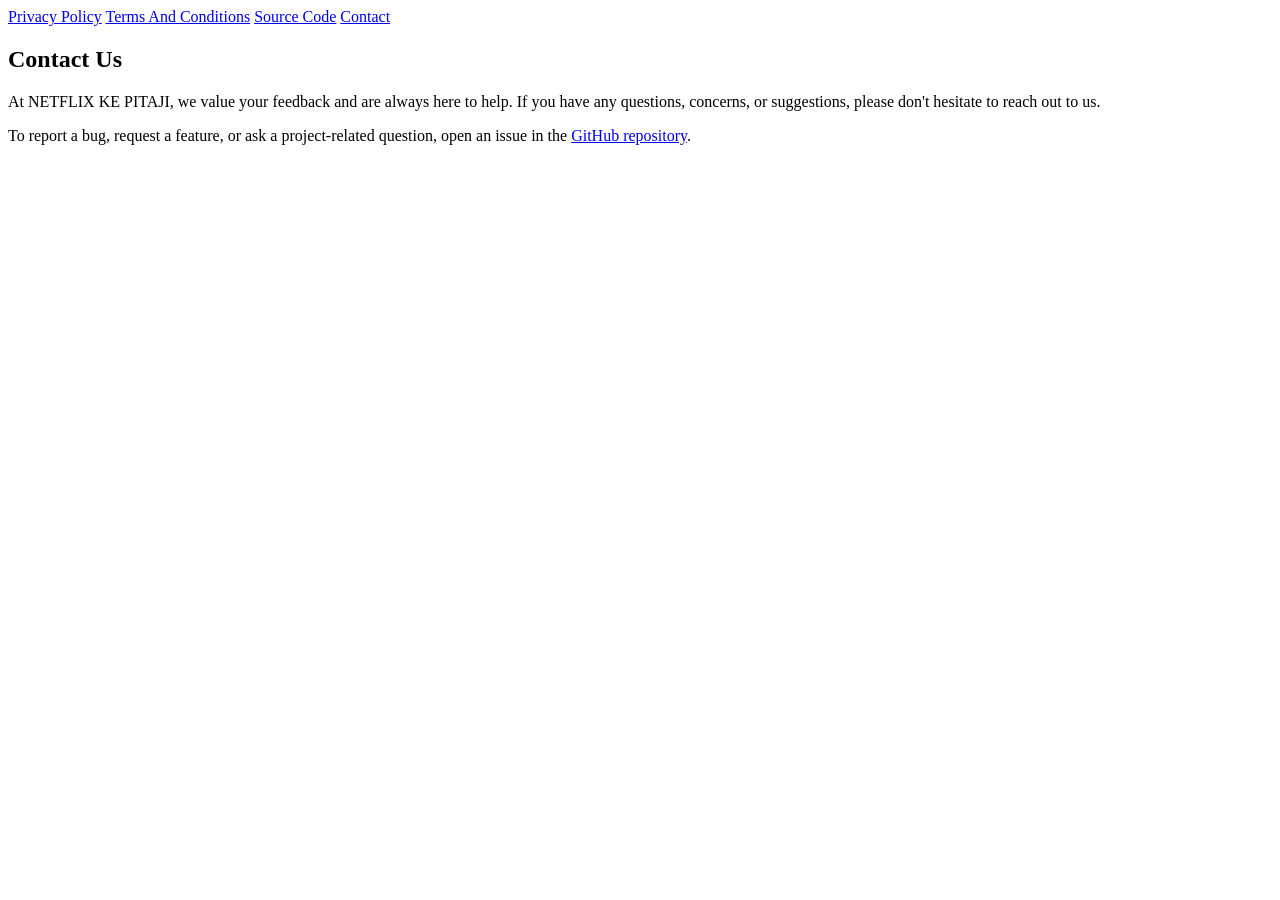
==== contact.html @ 7cbba7d5 "Remove ads and refresh project documentation" ====
<!DOCTYPE html>
<html lang="en">

<head>
    <meta charset="UTF-8">
    <meta http-equiv="X-UA-Compatible" content="IE=edge">
    <meta name="viewport" content="width=device-width, initial-scale=1.0">
    <link rel="stylesheet" href="style.css">
    <title>Contact</title>
    <link rel="shortcut icon" href="/icons/icon.ico" type="image/x-icon">
</head>

<body>

    <div class="information">
        <div class="pagelinks">
            <a href="/privacy-policy.html" target="_blank">Privacy Policy</a>
            <a href="/terms-and-conditions.html" target="_blank">Terms And Conditions</a>
            <a href="https://github.com/kamrullab/netflixbd" target="_blank" rel="noopener noreferrer">Source Code</a>
            <a href="/contact.html" target="_blank">Contact</a>
        </div>
        
        <h2>Contact Us</h2>

        <p>At NETFLIX KE PITAJI, we value your feedback and are always here to help. If you have any questions,
            concerns, or suggestions, please don't hesitate to reach out to us.</p>

        <p>To report a bug, request a feature, or ask a project-related question, open an issue in the
            <a href="https://github.com/kamrullab/netflixbd/issues" target="_blank" rel="noopener noreferrer">GitHub repository</a>.</p>

    </div>
</body>

</html>
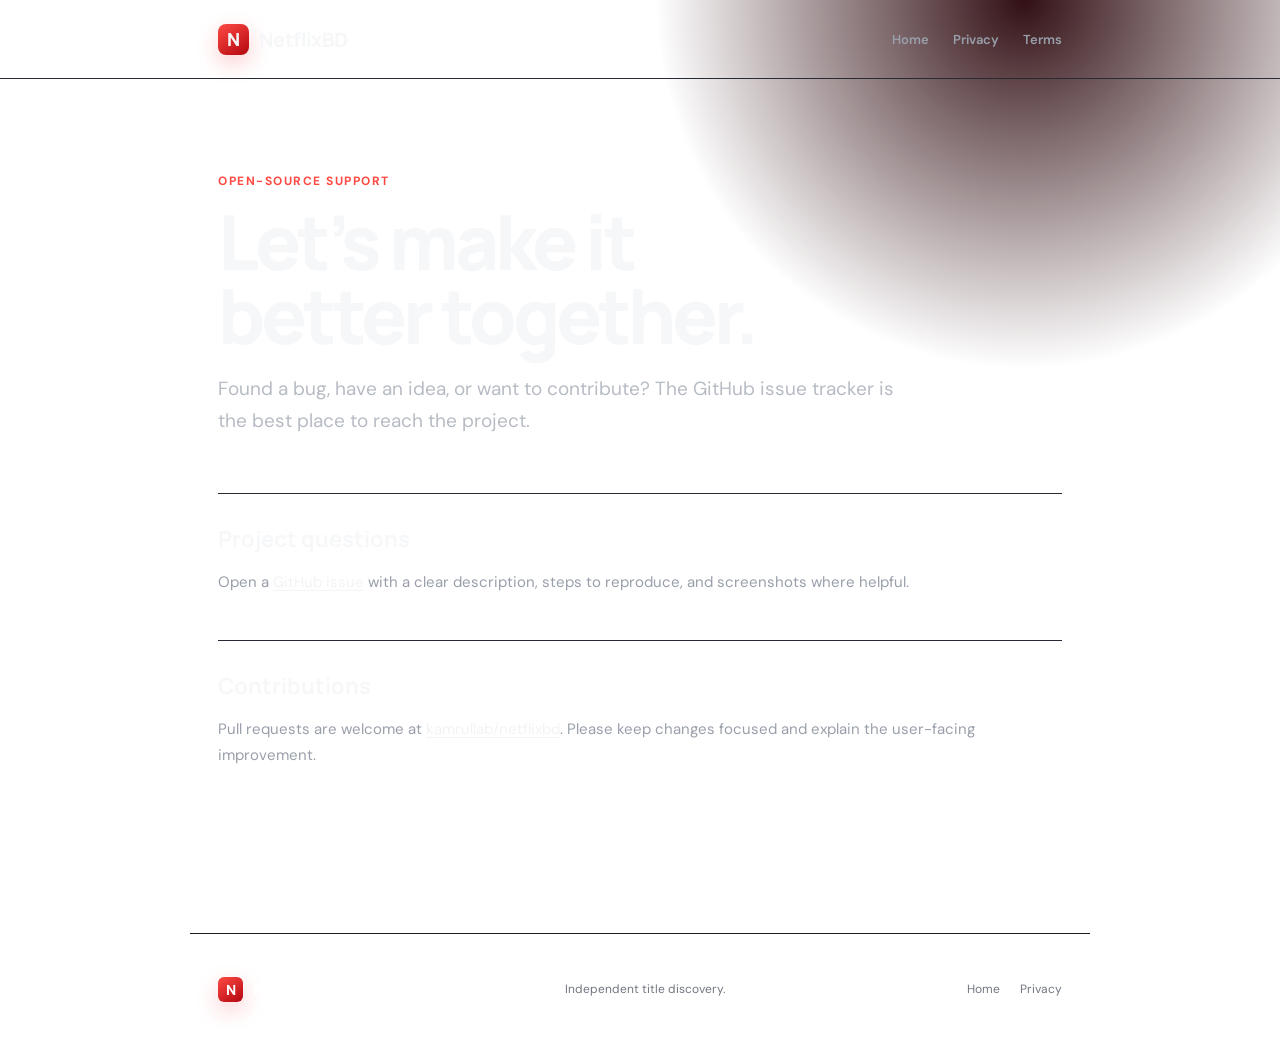
==== commit 9a03f912: "Redesign UI and remove streaming ad sources" ====
--- a/contact.html
+++ b/contact.html
@@ -1,34 +1,6 @@
-<!DOCTYPE html>
-<html lang="en">
-
-<head>
-    <meta charset="UTF-8">
-    <meta http-equiv="X-UA-Compatible" content="IE=edge">
-    <meta name="viewport" content="width=device-width, initial-scale=1.0">
-    <link rel="stylesheet" href="style.css">
-    <title>Contact</title>
-    <link rel="shortcut icon" href="/icons/icon.ico" type="image/x-icon">
-</head>
-
-<body>
-
-    <div class="information">
-        <div class="pagelinks">
-            <a href="/privacy-policy.html" target="_blank">Privacy Policy</a>
-            <a href="/terms-and-conditions.html" target="_blank">Terms And Conditions</a>
-            <a href="https://github.com/kamrullab/netflixbd" target="_blank" rel="noopener noreferrer">Source Code</a>
-            <a href="/contact.html" target="_blank">Contact</a>
-        </div>
-        
-        <h2>Contact Us</h2>
-
-        <p>At NETFLIX KE PITAJI, we value your feedback and are always here to help. If you have any questions,
-            concerns, or suggestions, please don't hesitate to reach out to us.</p>
-
-        <p>To report a bug, request a feature, or ask a project-related question, open an issue in the
-            <a href="https://github.com/kamrullab/netflixbd/issues" target="_blank" rel="noopener noreferrer">GitHub repository</a>.</p>
-
-    </div>
-</body>
-
-</html>
+<!doctype html><html lang="en"><head><meta charset="utf-8"><meta name="viewport" content="width=device-width,initial-scale=1"><meta name="theme-color" content="#08090c"><link rel="icon" href="/icons/icon.ico"><link rel="stylesheet" href="style.min.css"><title>Contact — NetflixBD</title></head>
+<body class="legal-shell"><div class="legal-header"><header class="site-header"><a class="brand" href="/"><span>N</span>NetflixBD</a><nav><a href="/">Home</a><a href="/privacy-policy.html">Privacy</a><a href="/terms-and-conditions.html">Terms</a></nav></header></div>
+<main class="legal"><p class="updated">Open-source support</p><h1>Let’s make it<br>better together.</h1><p class="lead">Found a bug, have an idea, or want to contribute? The GitHub issue tracker is the best place to reach the project.</p>
+<article><h2>Project questions</h2><p>Open a <a href="https://github.com/kamrullab/netflixbd/issues" target="_blank" rel="noopener noreferrer">GitHub issue</a> with a clear description, steps to reproduce, and screenshots where helpful.</p></article>
+<article><h2>Contributions</h2><p>Pull requests are welcome at <a href="https://github.com/kamrullab/netflixbd" target="_blank" rel="noopener noreferrer">kamrullab/netflixbd</a>. Please keep changes focused and explain the user-facing improvement.</p></article></main>
+<footer class="legal-footer"><a class="brand small" href="/"><span>N</span>NetflixBD</a><p>Independent title discovery.</p><div><a href="/">Home</a><a href="/privacy-policy.html">Privacy</a></div></footer></body></html>
--- a/style.min.css
+++ b/style.min.css
@@ -0,0 +1,46 @@
+@import url('https://fonts.googleapis.com/css2?family=DM+Sans:wght@400;500;600;700&family=Manrope:wght@500;600;700;800&display=swap');
+
+:root{--bg:#08090c;--panel:#101217;--soft:#171a20;--line:#272b34;--text:#f6f7f9;--muted:#999faa;--red:#ed1c24;--red2:#ff4a43;--max:1240px;--radius:20px}
+*{box-sizing:border-box}
+html{scroll-behavior:smooth}
+body{margin:0;background:var(--bg);color:var(--text);font-family:'DM Sans',system-ui,sans-serif;-webkit-font-smoothing:antialiased}
+a{color:inherit;text-decoration:none}
+button,input{font:inherit}
+.site-header{height:78px;display:flex;align-items:center;justify-content:space-between;max-width:var(--max);margin:auto;padding:0 28px;position:relative;z-index:10}
+.brand{display:flex;align-items:center;gap:10px;font:800 20px 'Manrope',sans-serif;letter-spacing:-.6px}
+.brand span{display:grid;place-items:center;width:31px;height:31px;background:linear-gradient(145deg,var(--red2),#b20710);border-radius:8px;box-shadow:0 8px 22px #ed1c2438;font-size:18px}
+.site-header nav{display:flex;align-items:center;gap:34px;color:#bbbfc7;font-size:14px;font-weight:600}
+.site-header nav a:hover{color:#fff}
+.github-link{border:1px solid var(--line);padding:9px 15px;border-radius:10px}
+.hero{min-height:650px;position:relative;display:grid;place-items:center;overflow:hidden;border-bottom:1px solid #17191f;background:radial-gradient(circle at 70% 25%,#3c1115 0,transparent 28%),linear-gradient(180deg,#0a0b0f 0%,#08090c 100%)}
+.hero:before{content:"";position:absolute;inset:0;opacity:.12;background-image:linear-gradient(#fff 1px,transparent 1px),linear-gradient(90deg,#fff 1px,transparent 1px);background-size:72px 72px;mask-image:linear-gradient(to bottom,black,transparent 85%)}
+.hero-glow{position:absolute;width:420px;height:420px;border-radius:50%;background:#e91b2470;filter:blur(140px);right:10%;top:15%;opacity:.4}
+.hero-content{width:min(900px,calc(100% - 40px));text-align:center;position:relative;padding:70px 0 110px}
+.eyebrow,.kicker{text-transform:uppercase;font-size:12px;font-weight:700;letter-spacing:2.6px;color:#b7bbc4}
+.eyebrow{display:flex;align-items:center;justify-content:center;gap:10px;margin:0 0 24px}
+.eyebrow span{width:7px;height:7px;border-radius:50%;background:var(--red2);box-shadow:0 0 16px var(--red)}
+h1{font:800 clamp(50px,7.2vw,92px)/.98 'Manrope',sans-serif;letter-spacing:-5px;margin:0}
+h1 em{font-style:normal;color:transparent;-webkit-text-stroke:1px #8e929a}
+.hero-copy{max-width:610px;color:#a8adb6;font-size:18px;line-height:1.65;margin:28px auto 38px}
+.search{height:68px;max-width:720px;margin:auto;display:flex;align-items:center;gap:14px;padding:7px 8px 7px 22px;background:#f6f7f9;border:1px solid #fff;border-radius:17px;box-shadow:0 25px 70px #0009}
+.search svg{width:23px;fill:none;stroke:#6c717b;stroke-width:1.8;flex:0 0 auto}
+.search input{min-width:0;flex:1;border:0;outline:0;background:transparent;color:#13151a;font-size:17px}
+.search input::placeholder{color:#7c818a}
+.search button{border:0;background:linear-gradient(135deg,var(--red2),#cc1119);color:#fff;height:52px;padding:0 27px;border-radius:12px;font-weight:700;cursor:pointer;box-shadow:0 9px 24px #e51c2750;transition:.2s}
+.search button:hover{transform:translateY(-1px);filter:brightness(1.08)}
+.trust-row{display:flex;justify-content:center;gap:28px;margin-top:24px;color:#717680;font-size:12px;text-transform:uppercase;letter-spacing:1.1px}.trust-row span::first-letter{color:var(--red)}
+.results-section{max-width:var(--max);margin:auto;padding:90px 28px 110px}
+.section-heading{display:flex;align-items:end;justify-content:space-between;margin-bottom:34px}.kicker{color:var(--red2);margin:0 0 10px}.section-heading h2,.about>h2{font:700 clamp(30px,4vw,48px)/1.1 'Manrope',sans-serif;letter-spacing:-2px;margin:0}.section-heading>p{color:var(--muted);font-size:14px;margin:0 0 6px}
+.results-grid{display:grid;grid-template-columns:repeat(5,1fr);gap:18px}
+.movie-card{position:relative;background:var(--panel);border:1px solid #1b1e25;border-radius:16px;overflow:hidden;cursor:pointer;text-align:left;color:inherit;padding:0;transition:transform .25s,border-color .25s,box-shadow .25s}
+.movie-card:hover{transform:translateY(-7px);border-color:#484d58;box-shadow:0 22px 50px #0008}.movie-card:focus-visible{outline:2px solid var(--red2);outline-offset:3px}
+.poster{aspect-ratio:2/3;background:#181b22;overflow:hidden;position:relative}.poster:after{content:"View details";position:absolute;inset:auto 14px 14px;display:grid;place-items:center;height:38px;border-radius:10px;background:#f4f5f7;color:#111318;font-size:13px;font-weight:700;transform:translateY(60px);transition:.25s}.movie-card:hover .poster:after{transform:none}.poster img{width:100%;height:100%;object-fit:cover;display:block;transition:transform .4s}.movie-card:hover img{transform:scale(1.035)}
+.card-copy{padding:16px}.card-copy h3{font:700 16px/1.3 'Manrope',sans-serif;margin:0 0 7px;white-space:nowrap;overflow:hidden;text-overflow:ellipsis}.card-copy p{margin:0;color:#7f858f;font-size:13px;white-space:nowrap;overflow:hidden;text-overflow:ellipsis}.type-tag{position:absolute;top:11px;left:11px;padding:6px 8px;border-radius:7px;background:#080a0dcc;backdrop-filter:blur(8px);font-size:10px;font-weight:700;letter-spacing:1px;text-transform:uppercase}
+.status{padding:28px;border:1px solid var(--line);border-radius:var(--radius);color:var(--muted);text-align:center}.status.error{color:#ff9b9b;border-color:#5e2529;background:#1c0e10}
+.details{max-width:var(--max);margin:0 auto 110px;min-height:520px;border:1px solid var(--line);border-radius:28px;overflow:hidden;position:relative;background:#111318;display:grid;align-items:end}.details[hidden]{display:none}.details-backdrop{position:absolute;inset:0;background-size:cover;background-position:center}.details-backdrop:after{content:"";position:absolute;inset:0;background:linear-gradient(90deg,#0d0f13 8%,#0d0f13e8 42%,#0d0f1340),linear-gradient(0deg,#0d0f13,transparent 60%)}.details-content{position:relative;z-index:2;padding:65px;width:min(620px,70%)}.details h2{font:800 clamp(38px,5vw,65px)/1.02 'Manrope',sans-serif;letter-spacing:-3px;margin:8px 0 17px}.details-meta{display:flex;gap:18px;color:#d6d8dd;font-size:14px;font-weight:600}.details-overview{color:#adb1ba;line-height:1.75;font-size:16px}.genre-list{display:flex;flex-wrap:wrap;gap:8px;margin:24px 0}.genre-list span{border:1px solid #3a3e47;border-radius:99px;padding:7px 11px;color:#c2c5cb;font-size:12px}.primary-link{display:inline-flex;align-items:center;gap:12px;background:#f4f5f7;color:#111318;padding:13px 17px;border-radius:11px;font-weight:700;font-size:14px}.details-close{position:absolute;z-index:4;right:20px;top:20px;width:42px;height:42px;border:1px solid #ffffff27;background:#0b0c10cc;color:#fff;border-radius:50%;font-size:26px;cursor:pointer}
+.about{max-width:var(--max);margin:auto;padding:100px 28px 130px;border-top:1px solid #191c22}.feature-grid{display:grid;grid-template-columns:repeat(3,1fr);gap:16px;margin-top:48px}.feature-grid article{background:var(--panel);border:1px solid #1d2027;border-radius:var(--radius);padding:30px}.feature-grid article>span{color:#5f646e;font:600 12px 'Manrope';letter-spacing:2px}.feature-grid h3{font:700 20px 'Manrope';margin:44px 0 12px}.feature-grid p{color:var(--muted);line-height:1.65;margin:0;font-size:14px}
+footer{max-width:var(--max);margin:auto;padding:35px 28px 50px;border-top:1px solid #1a1d23;display:flex;align-items:center;justify-content:space-between;color:#717680;font-size:12px}.brand.small{font-size:16px;color:#fff}.brand.small span{width:25px;height:25px;font-size:14px;border-radius:6px}footer>div{display:flex;gap:20px}footer a:hover{color:#fff}.noscript{padding:20px;text-align:center;background:#501016}
+.legal-shell{min-height:100vh;background:radial-gradient(circle at 80% 0,#321015 0,transparent 25%)}.legal-header{border-bottom:1px solid var(--line)}.legal-header .site-header{max-width:900px}.legal-header nav{display:flex;gap:24px;color:var(--muted);font-size:13px}.legal{max-width:900px;margin:auto;padding:80px 28px 120px}.legal h1{font-size:clamp(45px,7vw,76px);letter-spacing:-4px;margin-bottom:20px}.legal .lead{font-size:19px;color:#b7bbc4;line-height:1.7;max-width:700px;margin-bottom:55px}.legal article{border-top:1px solid var(--line);padding:30px 0}.legal h2{font:700 22px 'Manrope';margin:0 0 14px}.legal h3{font:700 17px 'Manrope';margin:24px 0 10px}.legal p,.legal li{color:#999faa;line-height:1.75;font-size:15px}.legal a{color:#f2f3f5;text-decoration:underline;text-underline-offset:3px}.legal ul{padding-left:20px}.legal .updated{color:var(--red2);font-size:12px;text-transform:uppercase;letter-spacing:1.5px;font-weight:700}.legal-footer{max-width:900px}
+@media(max-width:980px){.results-grid{grid-template-columns:repeat(4,1fr)}.details{margin-inline:20px}.details-content{width:78%;padding:45px}.feature-grid{grid-template-columns:1fr}}
+@media(max-width:720px){.site-header{height:68px;padding:0 20px}.site-header nav>a:not(.github-link){display:none}.hero{min-height:620px}.hero-content{padding:55px 0 85px}h1{letter-spacing:-3px}.hero-copy{font-size:16px}.results-section{padding:70px 20px}.results-grid{grid-template-columns:repeat(2,1fr);gap:12px}.section-heading{align-items:start;flex-direction:column;gap:12px}.search{height:62px;padding-left:16px}.search button{height:48px;padding:0 19px}.trust-row{gap:10px;flex-wrap:wrap}.details{min-height:560px}.details-backdrop:after{background:linear-gradient(0deg,#0d0f13 20%,#0d0f13bb 70%,#0d0f1322)}.details-content{width:100%;padding:32px 25px}.details h2{letter-spacing:-2px}.about{padding:80px 20px}.feature-grid{margin-top:32px}footer{flex-direction:column;align-items:flex-start;gap:20px;padding-inline:20px}}
+@media(max-width:390px){.search svg{display:none}.search{padding-left:14px}.search button{padding:0 14px}.results-grid{grid-template-columns:1fr 1fr}.card-copy{padding:12px}.card-copy h3{font-size:14px}}
